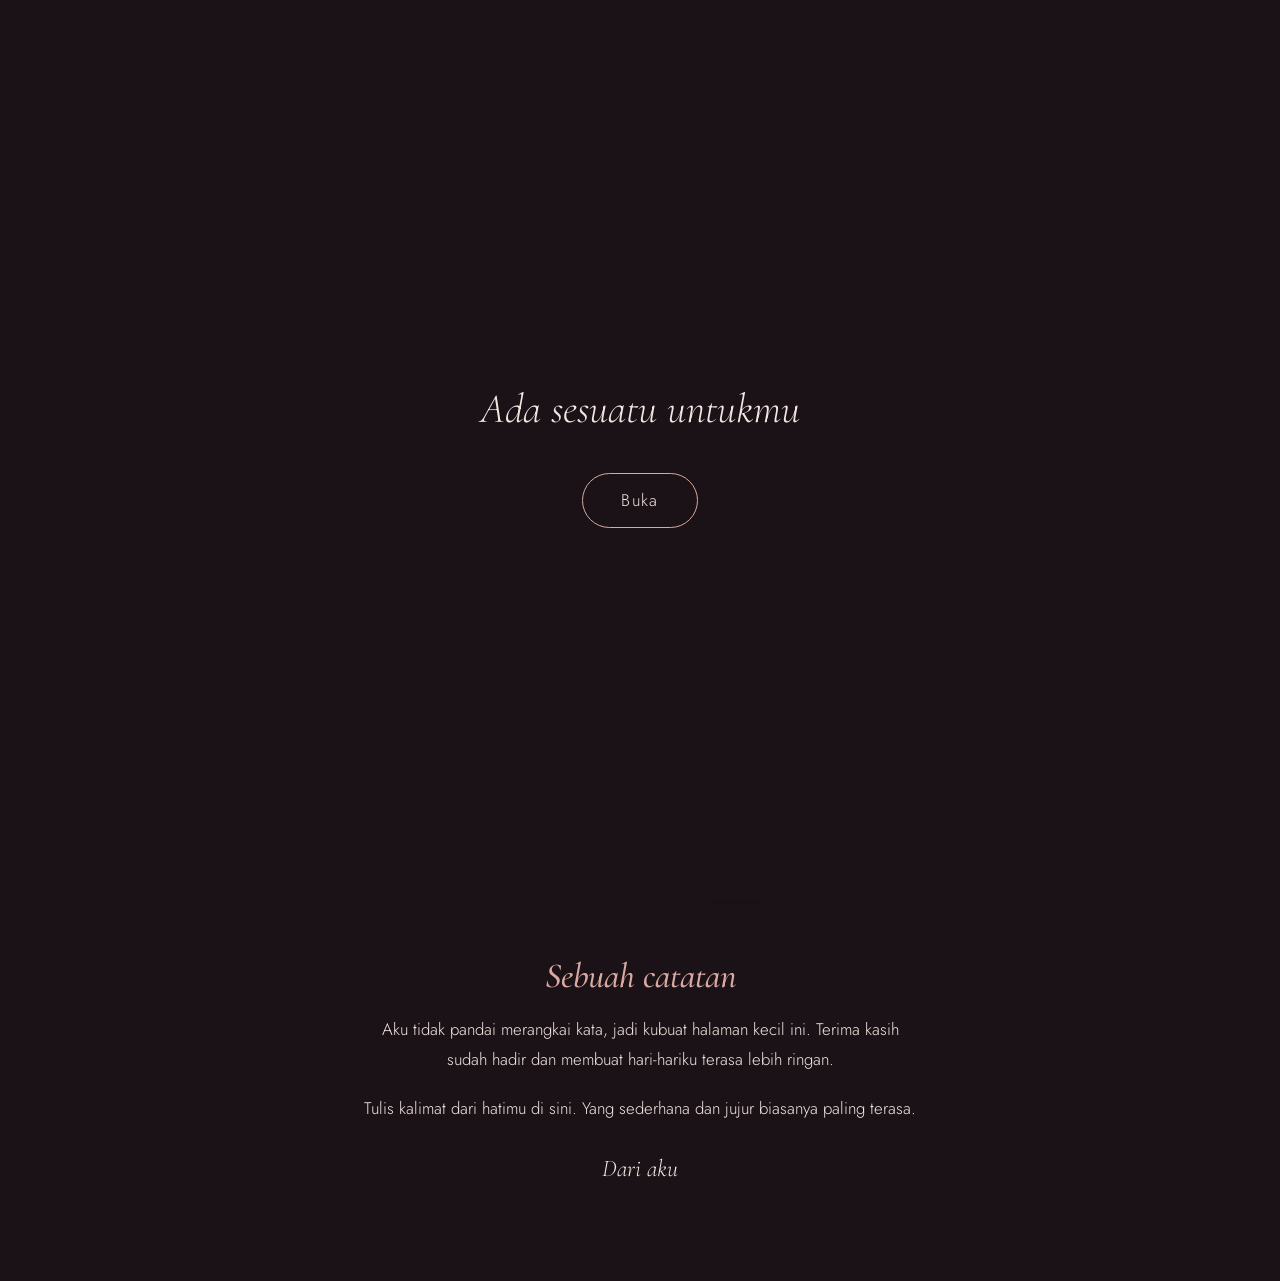
==== index.html @ 8be7ee69 "Add files via upload" ====
<!DOCTYPE html>
<html lang="id">
<head>
  <meta charset="UTF-8">
  <meta name="viewport" content="width=device-width, initial-scale=1">
  <title>Untuk Kamu</title>
  <link rel="preconnect" href="https://fonts.googleapis.com">
  <link rel="preconnect" href="https://fonts.gstatic.com" crossorigin>
  <link href="https://fonts.googleapis.com/css2?family=Cormorant+Garamond:ital,wght@0,500;1,400;1,500&family=Jost:wght@300;400&display=swap" rel="stylesheet">
  <link rel="stylesheet" href="alfi.css">
</head>
<body>

  <!-- MUSIK: taruh file lagu bernama musik.mp3 di folder yang sama, atau ganti nama file di bawah -->
  <audio id="musik" src="musik.mp3" loop preload="auto"></audio>

  <!-- Layar pembuka: browser hanya mengizinkan musik setelah ada sentuhan/klik -->
  <div class="gate" id="gate">
    <p class="gate-title">Ada sesuatu untukmu</p>
    <button class="gate-btn" id="buka" type="button">Buka</button>
  </div>

  <button class="sound" id="sound" type="button" aria-pressed="false" aria-label="Putar atau jeda musik">Musik: mati</button>

  <main>
    <!-- EDIT: judul dan kalimat pembuka -->
    <header class="hero">
      <h1>Untuk kamu,<br>yang selalu kuingat</h1>
      <p>Beberapa potret kecil dari hari-hari yang tak ingin kulupakan. Sentuh fotonya, dan biarkan ia melayang.</p>
    </header>

    <!-- EDIT: ganti foto, teks alt, dan keterangan. Salin satu <figure> untuk menambah foto -->
    <section class="stage" aria-label="Foto kenangan">
      <figure class="photo" style="--r:-3deg">
        <div class="frame"><img src="alfi1.jpeg" alt="Foto pertama">
          <figcaption>Tertawa tanpa alasan</figcaption>
        </div>
      </figure>

      <figure class="photo" style="--r:2deg">
        <div class="frame"><img src="alfi2.jpeg" alt="Foto kedua">
          <figcaption>Senyum yang paling tenang</figcaption>
        </div>
      </figure>

      <figure class="photo" style="--r:-1.5deg">
        <div class="frame"><img src="alfi3.jpeg" alt="Foto ketiga">
          <figcaption>Dan tingkah lucumu</figcaption>
        </div>
      </figure>
    </section>

    <!-- EDIT: surat singkat -->
    <section class="letter">
      <h2>Sebuah catatan</h2>
      <p>Aku tidak pandai merangkai kata, jadi kubuat halaman kecil ini. Terima kasih sudah hadir dan membuat hari-hariku terasa lebih ringan.</p>
      <p>Tulis kalimat dari hatimu di sini. Yang sederhana dan jujur biasanya paling terasa.</p>
      <p class="sign">Dari aku</p>
    </section>
  </main>

  <script>
    // ----- Musik -----
    const musik = document.getElementById('musik');
    const gate = document.getElementById('gate');
    const tombolSuara = document.getElementById('sound');

    function setLabel() {
      const nyala = !musik.paused;
      tombolSuara.textContent = nyala ? 'Musik: nyala' : 'Musik: mati';
      tombolSuara.setAttribute('aria-pressed', nyala);
    }
    document.getElementById('buka').addEventListener('click', () => {
      gate.classList.add('hide');
      musik.volume = 0.6;
      musik.play().catch(() => {}).finally(setLabel);
    });
    tombolSuara.addEventListener('click', () => {
      musik.paused ? musik.play().catch(() => {}) : musik.pause();
      setLabel();
    });

    // ----- Foto melayang saat disentuh kursor atau jari -----
    document.querySelectorAll('.photo').forEach((el) => {
      const frame = el.querySelector('.frame');
      const kuat = 9; // derajat kemiringan maksimum

      function miring(e) {
        const b = el.getBoundingClientRect();
        const x = (e.clientX - b.left) / b.width - 0.5;
        const y = (e.clientY - b.top) / b.height - 0.5;
        frame.style.setProperty('--rx', (-y * kuat).toFixed(2) + 'deg');
        frame.style.setProperty('--ry', (x * kuat).toFixed(2) + 'deg');
      }
      function lepas() {
        el.classList.remove('lift');
        frame.style.setProperty('--rx', '0deg');
        frame.style.setProperty('--ry', '0deg');
      }
      el.addEventListener('pointerenter', (e) => { el.classList.add('lift'); miring(e); });
      el.addEventListener('pointerdown', (e) => { el.classList.add('lift'); miring(e); });
      el.addEventListener('pointermove', miring);
      el.addEventListener('pointerleave', lepas);
      el.addEventListener('pointerup', (e) => { if (e.pointerType !== 'mouse') lepas(); });
      el.addEventListener('pointercancel', lepas);
    });
  </script>
</body>
</html>
---- alfi.css ----
/* ===== WARNA & FONT — ubah di sini untuk mengganti suasana ===== */
:root {
  --night: #1a1216;      /* latar */
  --wine: #3b1c27;       /* cahaya latar */
  --rose: #d9a9a1;       /* aksen lembut */
  --blush: #f4e6e2;      /* teks */
  --muted: #b9a2a0;
  --font-head: "Cormorant Garamond", Georgia, "Times New Roman", serif;
  --font-body: "Jost", "Segoe UI", Arial, sans-serif;
}

* { box-sizing: border-box; }
html { scroll-behavior: smooth; }
body {
  margin: 0;
  min-height: 100vh;
  color: var(--blush);
  font-family: var(--font-body);
  font-weight: 300;
  font-size: 1.05rem;
  line-height: 1.8;
  background:
    radial-gradient(ellipse 70% 45% at 50% 0%, var(--wine) 0%, transparent 70%),
    radial-gradient(ellipse 60% 40% at 90% 100%, #2a1620 0%, transparent 70%),
    var(--night);
  background-attachment: fixed;
  overflow-x: hidden;
}
h1, h2 { font-family: var(--font-head); font-weight: 500; line-height: 1.15; margin: 0 0 .5em; }
p { margin: 0 0 1.1em; }
button { font: inherit; cursor: pointer; }
button:focus-visible { outline: 2px solid var(--rose); outline-offset: 3px; }

/* ===== LAYAR PEMBUKA ===== */
.gate {
  position: fixed; inset: 0; z-index: 30;
  display: grid; place-content: center; justify-items: center; gap: 1.6rem;
  background: var(--night);
  transition: opacity .9s ease, visibility .9s;
}
.gate.hide { opacity: 0; visibility: hidden; }
.gate-title { font-family: var(--font-head); font-style: italic; font-size: clamp(1.8rem, 6vw, 2.6rem); margin: 0; }
.gate-btn {
  padding: .7rem 2.4rem; border-radius: 999px;
  border: 1px solid var(--rose); background: transparent; color: var(--blush);
  letter-spacing: .08em; transition: background .3s, color .3s;
}
.gate-btn:hover { background: var(--rose); color: var(--night); }

/* ===== TOMBOL MUSIK ===== */
.sound {
  position: fixed; top: 1rem; right: 1rem; z-index: 20;
  padding: .45rem 1rem; border-radius: 999px; font-size: .85rem;
  border: 1px solid rgba(217, 169, 161, .5);
  background: rgba(26, 18, 22, .7); color: var(--blush);
  backdrop-filter: blur(6px);
}

/* ===== ISI ===== */
main { max-width: 1000px; margin: 0 auto; padding: 0 1.25rem 4rem; }

.hero { text-align: center; padding: 6rem 0 3rem; }
.hero h1 { font-size: clamp(2.6rem, 8vw, 4.6rem); font-style: italic; }
.hero p { max-width: 46ch; margin: 1.2rem auto 0; color: var(--muted); }

/* ===== FOTO MELAYANG ===== */
.stage {
  display: flex; flex-wrap: wrap; justify-content: center; align-items: flex-start;
  gap: 2.5rem 2rem; padding: 2rem 0 3rem;
}
.photo {
  width: min(280px, 82vw); margin: 0;
  transform: rotate(var(--r, 0deg));
  animation: apung 6s ease-in-out infinite;
  cursor: pointer; touch-action: manipulation;
}
.photo:nth-child(2) { animation-delay: -2s; margin-top: 2.5rem; }
.photo:nth-child(3) { animation-delay: -4s; }

.frame {
  --rx: 0deg; --ry: 0deg;
  padding: 10px 10px 0;
  background: var(--blush);
  border-radius: 4px;
  box-shadow: 0 10px 24px rgba(0, 0, 0, .35);
  transform: perspective(800px) rotateX(var(--rx)) rotateY(var(--ry)) translateY(0) scale(1);
  transition: transform .35s cubic-bezier(.2, .8, .2, 1), box-shadow .35s;
  will-change: transform;
}
.frame img {
  display: block; width: 100%; aspect-ratio: 4 / 5; object-fit: cover;
  border-radius: 2px; user-select: none; -webkit-user-drag: none;
}
.photo figcaption {
  font-family: var(--font-head); font-style: italic; font-size: 1.2rem;
  color: #3b1c27; text-align: center; padding: .7rem 0 .8rem;
  pointer-events: none;
}

/* Saat disentuh: terangkat, sedikit membesar, bayangan lebih dalam */
.photo.lift { animation-play-state: paused; }
.photo.lift .frame {
  transform: perspective(800px) rotateX(var(--rx)) rotateY(var(--ry)) translateY(-18px) scale(1.06);
  box-shadow: 0 34px 50px rgba(0, 0, 0, .5), 0 0 40px rgba(217, 169, 161, .18);
}
.photo.lift { z-index: 2; position: relative; }

@keyframes apung {
  0%, 100% { transform: rotate(var(--r, 0deg)) translateY(0); }
  50%      { transform: rotate(var(--r, 0deg)) translateY(-10px); }
}

/* ===== SURAT ===== */
.letter { max-width: 560px; margin: 2rem auto 0; text-align: center; }
.letter h2 { font-size: 2.2rem; font-style: italic; color: var(--rose); }
.sign { font-family: var(--font-head); font-style: italic; font-size: 1.5rem; margin-top: 1.5rem; }

@media (prefers-reduced-motion: reduce) {
  html { scroll-behavior: auto; }
  .photo { animation: none; }
  .frame, .gate { transition: none; }
}
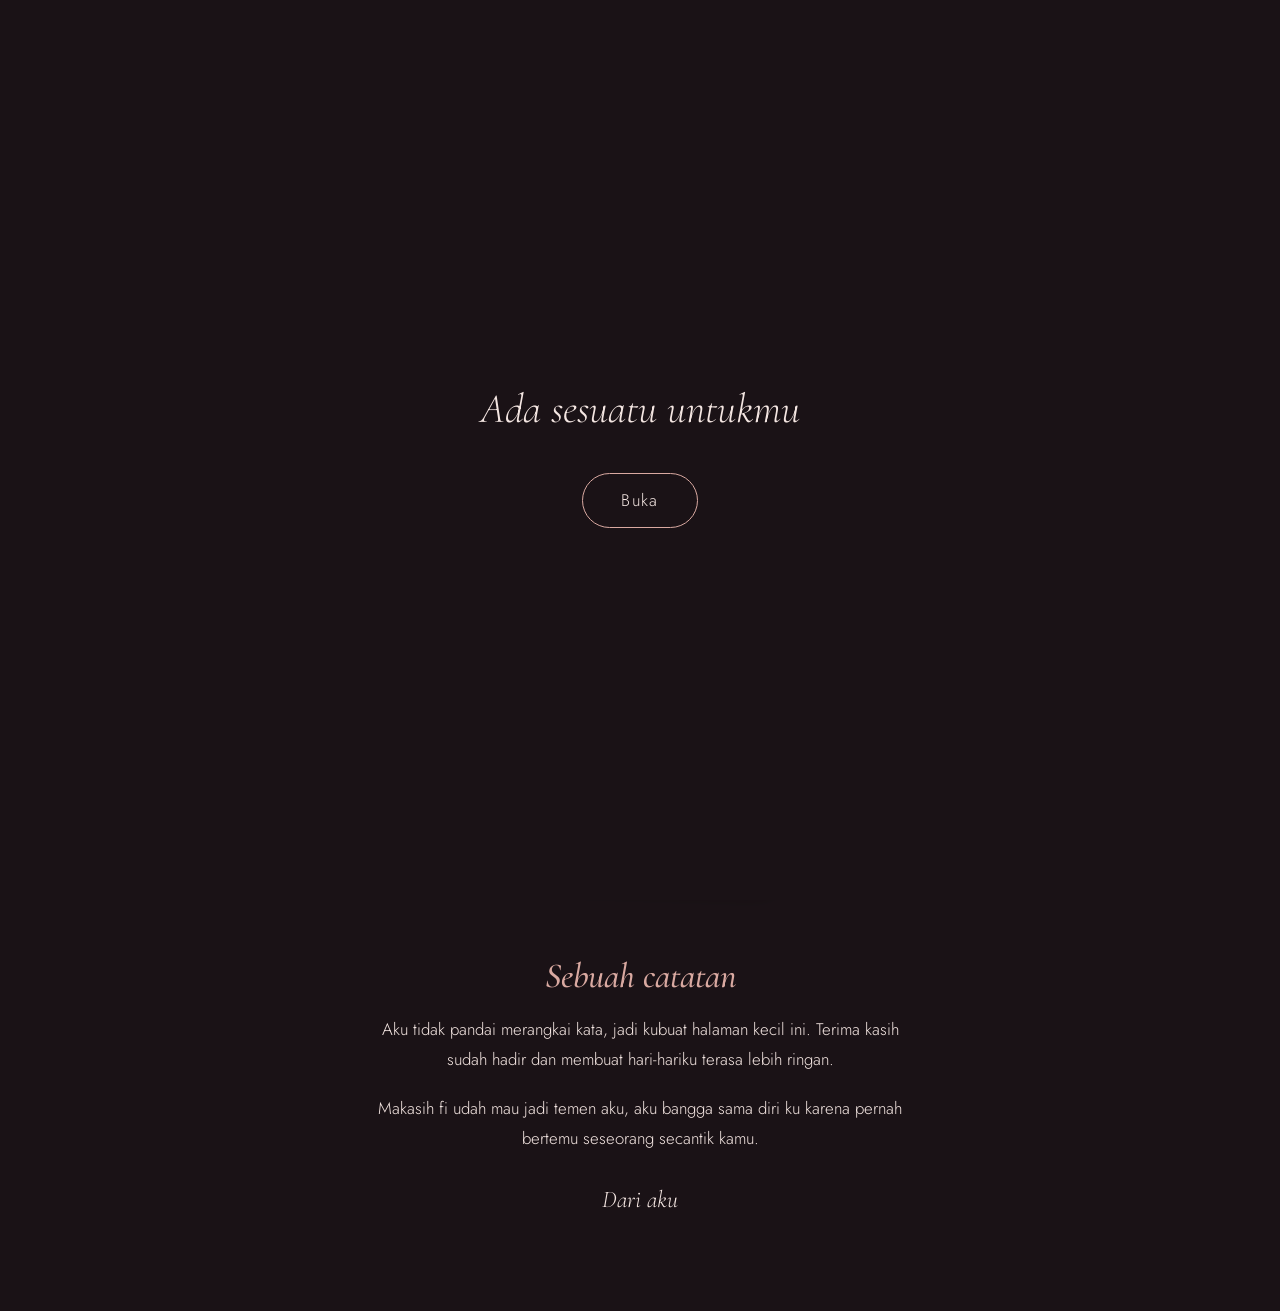
==== commit 8df9b84d: "Add files via upload" ====
--- a/index.html
+++ b/index.html
@@ -54,7 +54,7 @@
     <section class="letter">
       <h2>Sebuah catatan</h2>
       <p>Aku tidak pandai merangkai kata, jadi kubuat halaman kecil ini. Terima kasih sudah hadir dan membuat hari-hariku terasa lebih ringan.</p>
-      <p>Tulis kalimat dari hatimu di sini. Yang sederhana dan jujur biasanya paling terasa.</p>
+      <p>Makasih fi udah mau jadi temen aku, aku bangga sama diri ku karena pernah bertemu seseorang secantik kamu.</p>
       <p class="sign">Dari aku</p>
     </section>
   </main>
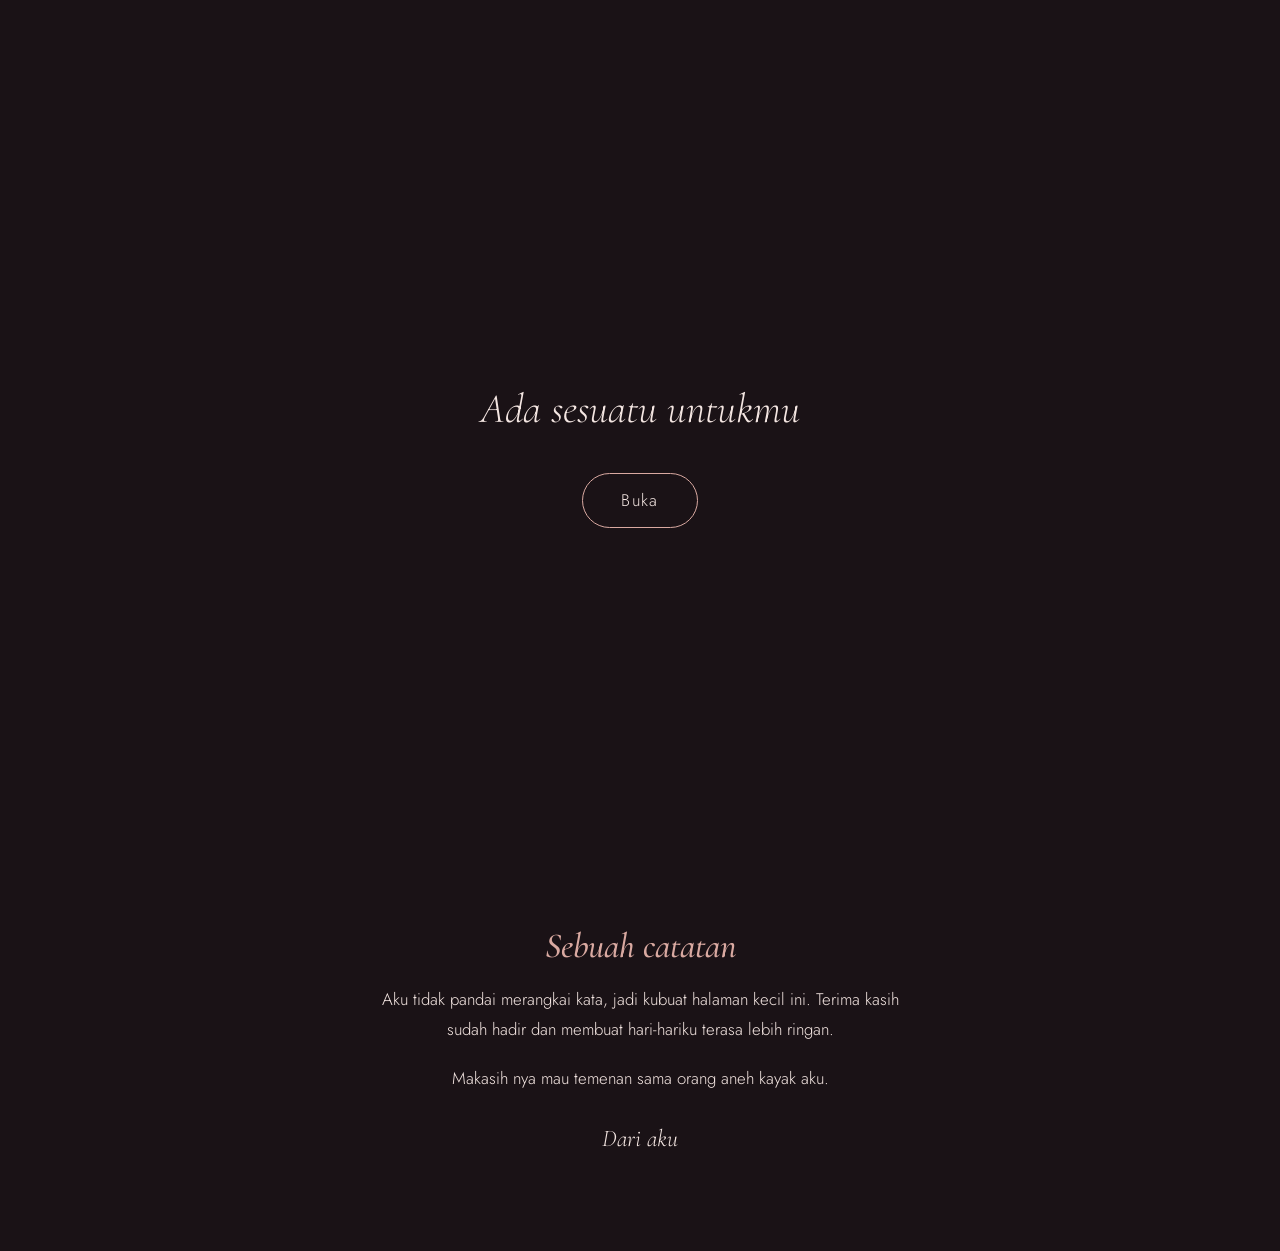
==== commit 63f66c4d: "Add files via upload" ====
--- a/index.html
+++ b/index.html
@@ -1,109 +1,109 @@
-<!DOCTYPE html>
-<html lang="id">
-<head>
-  <meta charset="UTF-8">
-  <meta name="viewport" content="width=device-width, initial-scale=1">
-  <title>Untuk Kamu</title>
-  <link rel="preconnect" href="https://fonts.googleapis.com">
-  <link rel="preconnect" href="https://fonts.gstatic.com" crossorigin>
-  <link href="https://fonts.googleapis.com/css2?family=Cormorant+Garamond:ital,wght@0,500;1,400;1,500&family=Jost:wght@300;400&display=swap" rel="stylesheet">
-  <link rel="stylesheet" href="alfi.css">
-</head>
-<body>
-
-  <!-- MUSIK: taruh file lagu bernama musik.mp3 di folder yang sama, atau ganti nama file di bawah -->
-  <audio id="musik" src="musik.mp3" loop preload="auto"></audio>
-
-  <!-- Layar pembuka: browser hanya mengizinkan musik setelah ada sentuhan/klik -->
-  <div class="gate" id="gate">
-    <p class="gate-title">Ada sesuatu untukmu</p>
-    <button class="gate-btn" id="buka" type="button">Buka</button>
-  </div>
-
-  <button class="sound" id="sound" type="button" aria-pressed="false" aria-label="Putar atau jeda musik">Musik: mati</button>
-
-  <main>
-    <!-- EDIT: judul dan kalimat pembuka -->
-    <header class="hero">
-      <h1>Untuk kamu,<br>yang selalu kuingat</h1>
-      <p>Beberapa potret kecil dari hari-hari yang tak ingin kulupakan. Sentuh fotonya, dan biarkan ia melayang.</p>
-    </header>
-
-    <!-- EDIT: ganti foto, teks alt, dan keterangan. Salin satu <figure> untuk menambah foto -->
-    <section class="stage" aria-label="Foto kenangan">
-      <figure class="photo" style="--r:-3deg">
-        <div class="frame"><img src="alfi1.jpeg" alt="Foto pertama">
-          <figcaption>Tertawa tanpa alasan</figcaption>
-        </div>
-      </figure>
-
-      <figure class="photo" style="--r:2deg">
-        <div class="frame"><img src="alfi2.jpeg" alt="Foto kedua">
-          <figcaption>Senyum yang paling tenang</figcaption>
-        </div>
-      </figure>
-
-      <figure class="photo" style="--r:-1.5deg">
-        <div class="frame"><img src="alfi3.jpeg" alt="Foto ketiga">
-          <figcaption>Dan tingkah lucumu</figcaption>
-        </div>
-      </figure>
-    </section>
-
-    <!-- EDIT: surat singkat -->
-    <section class="letter">
-      <h2>Sebuah catatan</h2>
-      <p>Aku tidak pandai merangkai kata, jadi kubuat halaman kecil ini. Terima kasih sudah hadir dan membuat hari-hariku terasa lebih ringan.</p>
-      <p>Makasih fi udah mau jadi temen aku, aku bangga sama diri ku karena pernah bertemu seseorang secantik kamu.</p>
-      <p class="sign">Dari aku</p>
-    </section>
-  </main>
-
-  <script>
-    // ----- Musik -----
-    const musik = document.getElementById('musik');
-    const gate = document.getElementById('gate');
-    const tombolSuara = document.getElementById('sound');
-
-    function setLabel() {
-      const nyala = !musik.paused;
-      tombolSuara.textContent = nyala ? 'Musik: nyala' : 'Musik: mati';
-      tombolSuara.setAttribute('aria-pressed', nyala);
-    }
-    document.getElementById('buka').addEventListener('click', () => {
-      gate.classList.add('hide');
-      musik.volume = 0.6;
-      musik.play().catch(() => {}).finally(setLabel);
-    });
-    tombolSuara.addEventListener('click', () => {
-      musik.paused ? musik.play().catch(() => {}) : musik.pause();
-      setLabel();
-    });
-
-    // ----- Foto melayang saat disentuh kursor atau jari -----
-    document.querySelectorAll('.photo').forEach((el) => {
-      const frame = el.querySelector('.frame');
-      const kuat = 9; // derajat kemiringan maksimum
-
-      function miring(e) {
-        const b = el.getBoundingClientRect();
-        const x = (e.clientX - b.left) / b.width - 0.5;
-        const y = (e.clientY - b.top) / b.height - 0.5;
-        frame.style.setProperty('--rx', (-y * kuat).toFixed(2) + 'deg');
-        frame.style.setProperty('--ry', (x * kuat).toFixed(2) + 'deg');
-      }
-      function lepas() {
-        el.classList.remove('lift');
-        frame.style.setProperty('--rx', '0deg');
-        frame.style.setProperty('--ry', '0deg');
-      }
-      el.addEventListener('pointerenter', (e) => { el.classList.add('lift'); miring(e); });
-      el.addEventListener('pointerdown', (e) => { el.classList.add('lift'); miring(e); });
-      el.addEventListener('pointermove', miring);
-      el.addEventListener('pointerleave', lepas);
-      el.addEventListener('pointerup', (e) => { if (e.pointerType !== 'mouse') lepas(); });
-      el.addEventListener('pointercancel', lepas);
-    });
-  </script>
-</body>
-</html>
+<!DOCTYPE html>
+<html lang="id">
+<head>
+  <meta charset="UTF-8">
+  <meta name="viewport" content="width=device-width, initial-scale=1">
+  <title>Untuk Kamu</title>
+  <link rel="preconnect" href="https://fonts.googleapis.com">
+  <link rel="preconnect" href="https://fonts.gstatic.com" crossorigin>
+  <link href="https://fonts.googleapis.com/css2?family=Cormorant+Garamond:ital,wght@0,500;1,400;1,500&family=Jost:wght@300;400&display=swap" rel="stylesheet">
+  <link rel="stylesheet" href="nat.css">
+</head>
+<body>
+
+  <!-- MUSIK: taruh file lagu bernama musik.mp3 di folder yang sama, atau ganti nama file di bawah -->
+  <audio id="musik" src="musik.mp3" loop preload="auto"></audio>
+
+  <!-- Layar pembuka: browser hanya mengizinkan musik setelah ada sentuhan/klik -->
+  <div class="gate" id="gate">
+    <p class="gate-title">Ada sesuatu untukmu</p>
+    <button class="gate-btn" id="buka" type="button">Buka</button>
+  </div>
+
+  <button class="sound" id="sound" type="button" aria-pressed="false" aria-label="Putar atau jeda musik">Musik: mati</button>
+
+  <main>
+    <!-- EDIT: judul dan kalimat pembuka -->
+    <header class="hero">
+      <h1>Untuk kamu,<br>Nathalie</h1>
+      <p>Wkwkwkwk Aku Iseng aja Bikin Ini Buat Kamu.</p>
+    </header>
+
+    <!-- EDIT: ganti foto, teks alt, dan keterangan. Salin satu <figure> untuk menambah foto -->
+    <section class="stage" aria-label="Foto kenangan">
+      <figure class="photo" style="--r:-3deg">
+        <div class="frame"><img src="foto3.jpg" alt="Foto pertama">
+          <figcaption>Tertawa tanpa alasan</figcaption>
+        </div>
+      </figure>
+
+      <figure class="photo" style="--r:2deg">
+        <div class="frame"><img src="foto1.jpg" alt="Foto kedua">
+          <figcaption>Senyum yang paling tenang</figcaption>
+        </div>
+      </figure>
+
+      <figure class="photo" style="--r:-1.5deg">
+        <div class="frame"><img src="foto2.jpg" alt="Foto ketiga">
+          <figcaption>Dan tingkah lucumu</figcaption>
+        </div>
+      </figure>
+    </section>
+
+    <!-- EDIT: surat singkat -->
+    <section class="letter">
+      <h2>Sebuah catatan</h2>
+      <p>Aku tidak pandai merangkai kata, jadi kubuat halaman kecil ini. Terima kasih sudah hadir dan membuat hari-hariku terasa lebih ringan.</p>
+      <p>Makasih nya mau temenan sama orang aneh kayak aku.</p>
+      <p class="sign">Dari aku</p>
+    </section>
+  </main>
+
+  <script>
+    // ----- Musik -----
+    const musik = document.getElementById('musik');
+    const gate = document.getElementById('gate');
+    const tombolSuara = document.getElementById('sound');
+
+    function setLabel() {
+      const nyala = !musik.paused;
+      tombolSuara.textContent = nyala ? 'Musik: nyala' : 'Musik: mati';
+      tombolSuara.setAttribute('aria-pressed', nyala);
+    }
+    document.getElementById('buka').addEventListener('click', () => {
+      gate.classList.add('hide');
+      musik.volume = 0.6;
+      musik.play().catch(() => {}).finally(setLabel);
+    });
+    tombolSuara.addEventListener('click', () => {
+      musik.paused ? musik.play().catch(() => {}) : musik.pause();
+      setLabel();
+    });
+
+    // ----- Foto melayang saat disentuh kursor atau jari -----
+    document.querySelectorAll('.photo').forEach((el) => {
+      const frame = el.querySelector('.frame');
+      const kuat = 9; // derajat kemiringan maksimum
+
+      function miring(e) {
+        const b = el.getBoundingClientRect();
+        const x = (e.clientX - b.left) / b.width - 0.5;
+        const y = (e.clientY - b.top) / b.height - 0.5;
+        frame.style.setProperty('--rx', (-y * kuat).toFixed(2) + 'deg');
+        frame.style.setProperty('--ry', (x * kuat).toFixed(2) + 'deg');
+      }
+      function lepas() {
+        el.classList.remove('lift');
+        frame.style.setProperty('--rx', '0deg');
+        frame.style.setProperty('--ry', '0deg');
+      }
+      el.addEventListener('pointerenter', (e) => { el.classList.add('lift'); miring(e); });
+      el.addEventListener('pointerdown', (e) => { el.classList.add('lift'); miring(e); });
+      el.addEventListener('pointermove', miring);
+      el.addEventListener('pointerleave', lepas);
+      el.addEventListener('pointerup', (e) => { if (e.pointerType !== 'mouse') lepas(); });
+      el.addEventListener('pointercancel', lepas);
+    });
+  </script>
+</body>
+</html>
--- a/nat.css
+++ b/nat.css
@@ -0,0 +1,122 @@
+/* ===== WARNA & FONT — ubah di sini untuk mengganti suasana ===== */
+:root {
+  --night: #1a1216;      /* latar */
+  --wine: #3b1c27;       /* cahaya latar */
+  --rose: #d9a9a1;       /* aksen lembut */
+  --blush: #f4e6e2;      /* teks */
+  --muted: #b9a2a0;
+  --font-head: "Cormorant Garamond", Georgia, "Times New Roman", serif;
+  --font-body: "Jost", "Segoe UI", Arial, sans-serif;
+}
+
+* { box-sizing: border-box; }
+html { scroll-behavior: smooth; }
+body {
+  margin: 0;
+  min-height: 100vh;
+  color: var(--blush);
+  font-family: var(--font-body);
+  font-weight: 300;
+  font-size: 1.05rem;
+  line-height: 1.8;
+  background:
+    radial-gradient(ellipse 70% 45% at 50% 0%, var(--wine) 0%, transparent 70%),
+    radial-gradient(ellipse 60% 40% at 90% 100%, #2a1620 0%, transparent 70%),
+    var(--night);
+  background-attachment: fixed;
+  overflow-x: hidden;
+}
+h1, h2 { font-family: var(--font-head); font-weight: 500; line-height: 1.15; margin: 0 0 .5em; }
+p { margin: 0 0 1.1em; }
+button { font: inherit; cursor: pointer; }
+button:focus-visible { outline: 2px solid var(--rose); outline-offset: 3px; }
+
+/* ===== LAYAR PEMBUKA ===== */
+.gate {
+  position: fixed; inset: 0; z-index: 30;
+  display: grid; place-content: center; justify-items: center; gap: 1.6rem;
+  background: var(--night);
+  transition: opacity .9s ease, visibility .9s;
+}
+.gate.hide { opacity: 0; visibility: hidden; }
+.gate-title { font-family: var(--font-head); font-style: italic; font-size: clamp(1.8rem, 6vw, 2.6rem); margin: 0; }
+.gate-btn {
+  padding: .7rem 2.4rem; border-radius: 999px;
+  border: 1px solid var(--rose); background: transparent; color: var(--blush);
+  letter-spacing: .08em; transition: background .3s, color .3s;
+}
+.gate-btn:hover { background: var(--rose); color: var(--night); }
+
+/* ===== TOMBOL MUSIK ===== */
+.sound {
+  position: fixed; top: 1rem; right: 1rem; z-index: 20;
+  padding: .45rem 1rem; border-radius: 999px; font-size: .85rem;
+  border: 1px solid rgba(217, 169, 161, .5);
+  background: rgba(26, 18, 22, .7); color: var(--blush);
+  backdrop-filter: blur(6px);
+}
+
+/* ===== ISI ===== */
+main { max-width: 1000px; margin: 0 auto; padding: 0 1.25rem 4rem; }
+
+.hero { text-align: center; padding: 6rem 0 3rem; }
+.hero h1 { font-size: clamp(2.6rem, 8vw, 4.6rem); font-style: italic; }
+.hero p { max-width: 46ch; margin: 1.2rem auto 0; color: var(--muted); }
+
+/* ===== FOTO MELAYANG ===== */
+.stage {
+  display: flex; flex-wrap: wrap; justify-content: center; align-items: flex-start;
+  gap: 2.5rem 2rem; padding: 2rem 0 3rem;
+}
+.photo {
+  width: min(280px, 82vw); margin: 0;
+  transform: rotate(var(--r, 0deg));
+  animation: apung 6s ease-in-out infinite;
+  cursor: pointer; touch-action: manipulation;
+}
+.photo:nth-child(2) { animation-delay: -2s; margin-top: 2.5rem; }
+.photo:nth-child(3) { animation-delay: -4s; }
+
+.frame {
+  --rx: 0deg; --ry: 0deg;
+  padding: 10px 10px 0;
+  background: var(--blush);
+  border-radius: 4px;
+  box-shadow: 0 10px 24px rgba(0, 0, 0, .35);
+  transform: perspective(800px) rotateX(var(--rx)) rotateY(var(--ry)) translateY(0) scale(1);
+  transition: transform .35s cubic-bezier(.2, .8, .2, 1), box-shadow .35s;
+  will-change: transform;
+}
+.frame img {
+  display: block; width: 100%; aspect-ratio: 4 / 5; object-fit: cover;
+  border-radius: 2px; user-select: none; -webkit-user-drag: none;
+}
+.photo figcaption {
+  font-family: var(--font-head); font-style: italic; font-size: 1.2rem;
+  color: #3b1c27; text-align: center; padding: .7rem 0 .8rem;
+  pointer-events: none;
+}
+
+/* Saat disentuh: terangkat, sedikit membesar, bayangan lebih dalam */
+.photo.lift { animation-play-state: paused; }
+.photo.lift .frame {
+  transform: perspective(800px) rotateX(var(--rx)) rotateY(var(--ry)) translateY(-18px) scale(1.06);
+  box-shadow: 0 34px 50px rgba(0, 0, 0, .5), 0 0 40px rgba(217, 169, 161, .18);
+}
+.photo.lift { z-index: 2; position: relative; }
+
+@keyframes apung {
+  0%, 100% { transform: rotate(var(--r, 0deg)) translateY(0); }
+  50%      { transform: rotate(var(--r, 0deg)) translateY(-10px); }
+}
+
+/* ===== SURAT ===== */
+.letter { max-width: 560px; margin: 2rem auto 0; text-align: center; }
+.letter h2 { font-size: 2.2rem; font-style: italic; color: var(--rose); }
+.sign { font-family: var(--font-head); font-style: italic; font-size: 1.5rem; margin-top: 1.5rem; }
+
+@media (prefers-reduced-motion: reduce) {
+  html { scroll-behavior: auto; }
+  .photo { animation: none; }
+  .frame, .gate { transition: none; }
+}
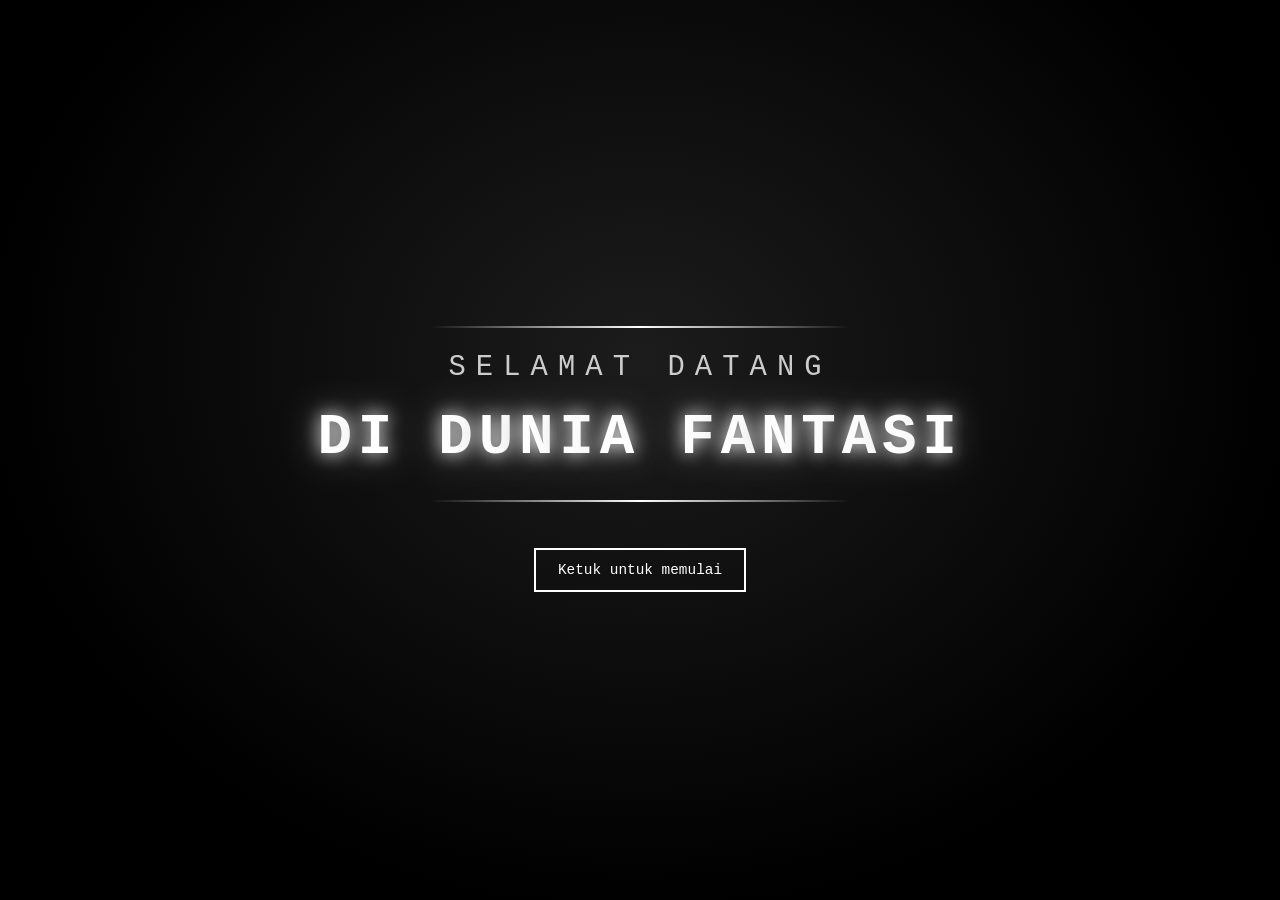
==== commit c4529bbc: "Add files via upload" ====
--- a/index.html
+++ b/index.html
@@ -1,109 +1,3226 @@
-<!DOCTYPE html>
-<html lang="id">
-<head>
-  <meta charset="UTF-8">
-  <meta name="viewport" content="width=device-width, initial-scale=1">
-  <title>Untuk Kamu</title>
-  <link rel="preconnect" href="https://fonts.googleapis.com">
-  <link rel="preconnect" href="https://fonts.gstatic.com" crossorigin>
-  <link href="https://fonts.googleapis.com/css2?family=Cormorant+Garamond:ital,wght@0,500;1,400;1,500&family=Jost:wght@300;400&display=swap" rel="stylesheet">
-  <link rel="stylesheet" href="nat.css">
-</head>
-<body>
-
-  <!-- MUSIK: taruh file lagu bernama musik.mp3 di folder yang sama, atau ganti nama file di bawah -->
-  <audio id="musik" src="musik.mp3" loop preload="auto"></audio>
-
-  <!-- Layar pembuka: browser hanya mengizinkan musik setelah ada sentuhan/klik -->
-  <div class="gate" id="gate">
-    <p class="gate-title">Ada sesuatu untukmu</p>
-    <button class="gate-btn" id="buka" type="button">Buka</button>
-  </div>
-
-  <button class="sound" id="sound" type="button" aria-pressed="false" aria-label="Putar atau jeda musik">Musik: mati</button>
-
-  <main>
-    <!-- EDIT: judul dan kalimat pembuka -->
-    <header class="hero">
-      <h1>Untuk kamu,<br>Nathalie</h1>
-      <p>Wkwkwkwk Aku Iseng aja Bikin Ini Buat Kamu.</p>
-    </header>
-
-    <!-- EDIT: ganti foto, teks alt, dan keterangan. Salin satu <figure> untuk menambah foto -->
-    <section class="stage" aria-label="Foto kenangan">
-      <figure class="photo" style="--r:-3deg">
-        <div class="frame"><img src="foto3.jpg" alt="Foto pertama">
-          <figcaption>Tertawa tanpa alasan</figcaption>
-        </div>
-      </figure>
-
-      <figure class="photo" style="--r:2deg">
-        <div class="frame"><img src="foto1.jpg" alt="Foto kedua">
-          <figcaption>Senyum yang paling tenang</figcaption>
-        </div>
-      </figure>
-
-      <figure class="photo" style="--r:-1.5deg">
-        <div class="frame"><img src="foto2.jpg" alt="Foto ketiga">
-          <figcaption>Dan tingkah lucumu</figcaption>
-        </div>
-      </figure>
-    </section>
-
-    <!-- EDIT: surat singkat -->
-    <section class="letter">
-      <h2>Sebuah catatan</h2>
-      <p>Aku tidak pandai merangkai kata, jadi kubuat halaman kecil ini. Terima kasih sudah hadir dan membuat hari-hariku terasa lebih ringan.</p>
-      <p>Makasih nya mau temenan sama orang aneh kayak aku.</p>
-      <p class="sign">Dari aku</p>
-    </section>
-  </main>
-
-  <script>
-    // ----- Musik -----
-    const musik = document.getElementById('musik');
-    const gate = document.getElementById('gate');
-    const tombolSuara = document.getElementById('sound');
-
-    function setLabel() {
-      const nyala = !musik.paused;
-      tombolSuara.textContent = nyala ? 'Musik: nyala' : 'Musik: mati';
-      tombolSuara.setAttribute('aria-pressed', nyala);
-    }
-    document.getElementById('buka').addEventListener('click', () => {
-      gate.classList.add('hide');
-      musik.volume = 0.6;
-      musik.play().catch(() => {}).finally(setLabel);
-    });
-    tombolSuara.addEventListener('click', () => {
-      musik.paused ? musik.play().catch(() => {}) : musik.pause();
-      setLabel();
-    });
-
-    // ----- Foto melayang saat disentuh kursor atau jari -----
-    document.querySelectorAll('.photo').forEach((el) => {
-      const frame = el.querySelector('.frame');
-      const kuat = 9; // derajat kemiringan maksimum
-
-      function miring(e) {
-        const b = el.getBoundingClientRect();
-        const x = (e.clientX - b.left) / b.width - 0.5;
-        const y = (e.clientY - b.top) / b.height - 0.5;
-        frame.style.setProperty('--rx', (-y * kuat).toFixed(2) + 'deg');
-        frame.style.setProperty('--ry', (x * kuat).toFixed(2) + 'deg');
-      }
-      function lepas() {
-        el.classList.remove('lift');
-        frame.style.setProperty('--rx', '0deg');
-        frame.style.setProperty('--ry', '0deg');
-      }
-      el.addEventListener('pointerenter', (e) => { el.classList.add('lift'); miring(e); });
-      el.addEventListener('pointerdown', (e) => { el.classList.add('lift'); miring(e); });
-      el.addEventListener('pointermove', miring);
-      el.addEventListener('pointerleave', lepas);
-      el.addEventListener('pointerup', (e) => { if (e.pointerType !== 'mouse') lepas(); });
-      el.addEventListener('pointercancel', lepas);
-    });
-  </script>
-</body>
-</html>+<!DOCTYPE html>
+<html lang="id">
+<head>
+  <meta charset="UTF-8">
+  <meta name="viewport" content="width=device-width, initial-scale=1, viewport-fit=cover">
+  <title>Petualangan Dungeon</title>
+  <link rel="stylesheet" href="style.css">
+</head>
+<body>
+  <div id="statusbar"><span id="sb-jam">06:00</span><span id="sb-info">Hari 1 · Pagi</span><span id="sb-ikon">☀</span></div>
+  <div id="hud-mini"></div>
+  <div id="intro">
+    <div id="in-bintang"></div>
+    <div id="in-isi">
+      <div class="in-garis"></div>
+      <div id="in-baris1">Selamat Datang</div>
+      <div id="in-baris2">di Dunia Fantasi</div>
+      <div class="in-garis"></div>
+      <button id="in-mulai" type="button">Ketuk untuk memulai</button>
+    </div>
+  </div>
+  <div id="gacha" class="hidden">
+    <div id="gc-bola"></div>
+    <div id="gc-rar"></div>
+    <div id="gc-hadiah"></div>
+    <button id="gc-ok" type="button" class="hidden">Lanjut</button>
+  </div>
+  <div id="vignette"></div><div id="kilat"></div>
+  <div id="game">
+    <h1>PETUALANGAN DUNGEON</h1>
+    <p class="sub">Selamat datang di dunia fantasi!</p>
+
+    <div id="audio-bar">
+      <button id="btn-musik" type="button">Musik: ON</button>
+      <button id="btn-suara" type="button">Suara: ON</button>
+      <button id="btn-album" type="button">Album</button>
+    </div>
+
+    <div id="layout">
+    <aside id="side"><div id="status" class="panel hidden"></div><div id="kolom-bos" class="panel hidden"></div><div id="toko" class="panel hidden"></div></aside>
+    <main id="utama"><div id="musuh" class="panel hidden"></div>
+
+    <div id="nama-wrap">
+      <label for="nama">Nama pahlawan:</label>
+      <input type="text" id="nama" maxlength="20" placeholder="Hero">
+    </div>
+
+    <div id="log"></div>
+    <div id="aksi"></div></main>
+    </div>
+  </div>
+  <div id="ending" class="hidden" data-tema="gelap">
+    <div id="en-bg"></div>
+    <div id="en-panggung">
+      <div id="en-judul"></div>
+      <div id="en-foto" class="hidden"><img id="en-img" alt="Kenangan"></div>
+      <div id="en-teks"></div>
+    </div>
+    <div id="en-kredit" class="hidden">
+      <div class="kr tamat">TAMAT</div>
+      <div class="kr nama-game">Petualangan Dungeon<br>Legenda Naga Raja</div>
+      <div class="kr garis"></div>
+      <div class="kr kecil">Game ini dibuat oleh</div>
+      <div class="kr ropi">ROPI</div>
+      <div class="kr kecil">Creator</div>
+      <div class="kr garis"></div>
+      <div class="kr kecil">Terima kasih sudah bermain.</div>
+      <div id="en-akhir"></div>
+    </div>
+    <button id="en-lewati" type="button">Lewati &rsaquo;</button>
+    <div id="en-petunjuk">ketuk layar untuk melanjutkan</div>
+  </div>
+  <div id="album" class="hidden">
+    <div id="al-kepala"><h2 id="al-judul">ALBUM FOTO SECRET</h2><button id="al-tutup" type="button">Tutup</button></div>
+    <div id="al-grid"></div>
+  </div>
+  <div id="al-besar" class="hidden"><img id="al-besar-img" alt=""><div id="al-besar-nama"></div></div>
+  <div id="al-toast"></div>
+  <div id="sedih" class="hidden"></div>
+  <div id="pikri" class="hidden"><div id="pk-face"><img id="pk-img" alt="Botak Kopral"></div><div id="pk-teks"></div><button id="pk-lanjut" class="hidden" type="button">Lanjut</button></div>
+  <div id="lboss" class="hidden">
+    <div id="lb-vignette"></div>
+    <div id="lb-stage">
+      <div id="lb-kicker">* LAST BOSS *</div>
+      <div id="lb-face"><img id="lb-img" alt="Last Boss"></div>
+      <div id="lb-nama"></div>
+      <div id="lb-teks"></div>
+      <button id="lb-lanjut" type="button" class="hidden">Lanjut</button>
+    </div>
+  </div>
+
+
+  <script>
+    const PIKRI = {img: {neutral: "[data-uri]", angry: "[data-uri]", laugh: "[data-uri]"}, sfx: {static: "[data-uri]", laugh: "[data-uri]", drone: "[data-uri]"}};
+    const MOM = "[data-uri]";
+    const WED = "[data-uri]";
+    const ARYAIMG = "[data-uri]";
+    const NAMBOIMG = "[data-uri]